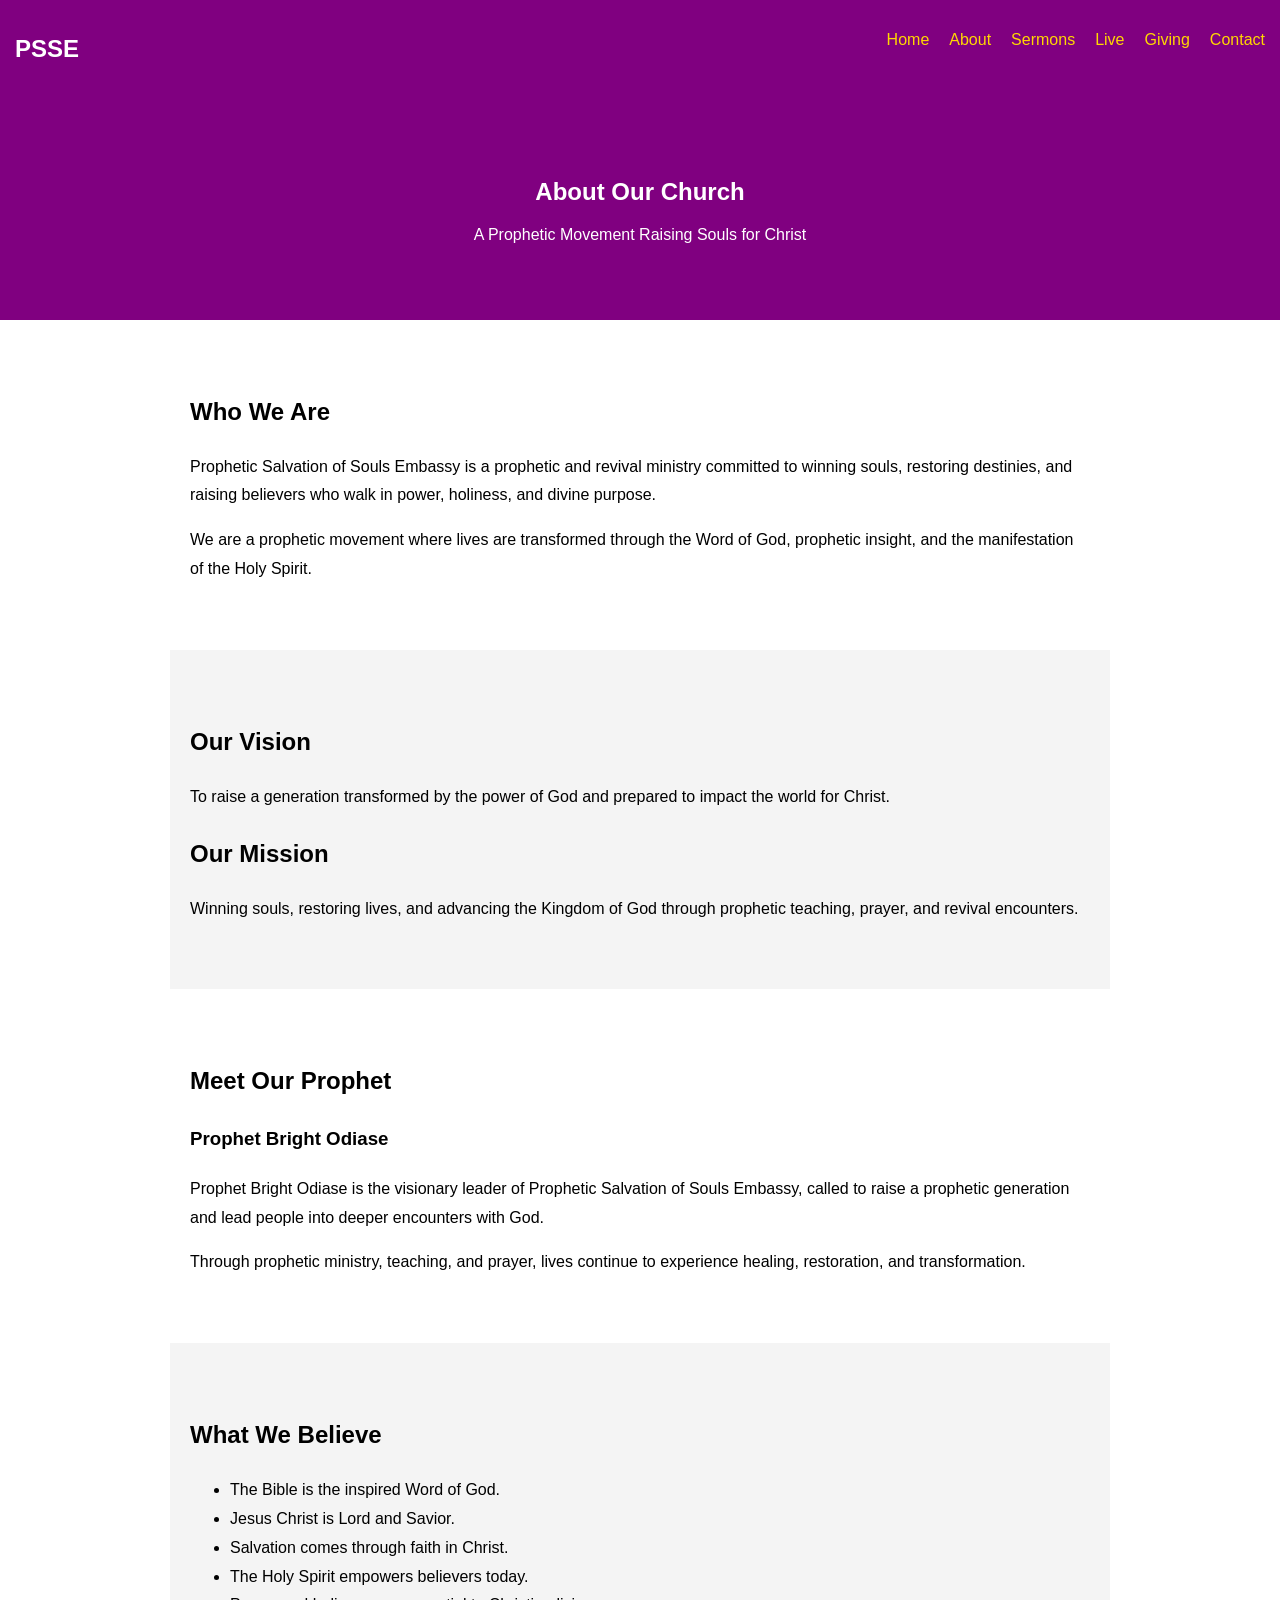
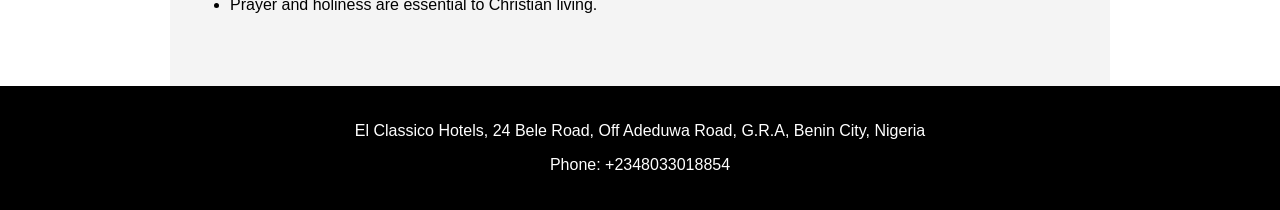
==== about.html @ df13d9fd "initial commit - Church website project" ====
<!DOCTYPE html>
<html lang="en">
<head>
<meta charset="UTF-8">
<meta name="viewport" content="width=device-width, initial-scale=1.0">
<title>About Us | Prophetic Salvation of Souls Embassy</title>

<link rel="stylesheet" href="PropheticSalvationofSoulsEmbassy.css">
</head>

<body>

<!-- NAVBAR -->
<header>
<nav class="navbar">
<h1>PSSE</h1>

<ul>
<li><a href="PropheticSalvationofSoulsEmbassy.html">Home</a></li>
<li><a href="about.html">About</a></li>
<li><a href="sermons.html">Sermons</a></li>
<li><a href="livestream.html">Live</a></li>
<li><a href="giving.html">Giving</a></li>
<li><a href="contact.html">Contact</a></li>
</ul>
</nav>
</header>

<!-- ABOUT HERO -->
<section class="about-hero">
<h2>About Our Church</h2>
<p>A Prophetic Movement Raising Souls for Christ</p>
</section>

<!-- CHURCH INTRO -->
<section class="about-section">
<h2>Who We Are</h2>

<p>
Prophetic Salvation of Souls Embassy is a prophetic and revival ministry
committed to winning souls, restoring destinies, and raising believers
who walk in power, holiness, and divine purpose.
</p>

<p>
We are a prophetic movement where lives are transformed through
the Word of God, prophetic insight, and the manifestation of the Holy Spirit.
</p>

</section>

<!-- VISION & MISSION -->
<section class="about-section gray">
<h2>Our Vision</h2>
<p>
To raise a generation transformed by the power of God and prepared
to impact the world for Christ.
</p>

<h2>Our Mission</h2>
<p>
Winning souls, restoring lives, and advancing the Kingdom of God
through prophetic teaching, prayer, and revival encounters.
</p>
</section>

<!-- PROPHET SECTION -->
<section class="about-section">
<h2>Meet Our Prophet</h2>

<h3>Prophet Bright Odiase</h3>

<p>
Prophet Bright Odiase is the visionary leader of Prophetic Salvation
of Souls Embassy, called to raise a prophetic generation and lead
people into deeper encounters with God.
</p>

<p>
Through prophetic ministry, teaching, and prayer, lives continue
to experience healing, restoration, and transformation.
</p>

</section>

<!-- BELIEFS -->
<section class="about-section gray">
<h2>What We Believe</h2>

<ul>
<li>The Bible is the inspired Word of God.</li>
<li>Jesus Christ is Lord and Savior.</li>
<li>Salvation comes through faith in Christ.</li>
<li>The Holy Spirit empowers believers today.</li>
<li>Prayer and holiness are essential to Christian living.</li>
</ul>

</section>

<!-- FOOTER -->
<footer>
<p>
El Classico Hotels, 24 Bele Road, Off Adeduwa Road, G.R.A,
Benin City, Nigeria
</p>

<p>Phone: +2348033018854</p>

</footer>

</body>
</html>
---- PropheticSalvationofSoulsEmbassy.css ----
body {
    margin: 0;
    font-family: Arial, sans-serif;
}

/* NAVBAR */

.navbar {
    background: purple;
    color: white;
    display: flex;
    justify-content: space-between;
    padding: 15px;
}

.navbar ul {
    list-style: none;
    display: flex;
    gap: 20px;
}

.navbar a {
    color: gold;
    text-decoration: none;
}

/* HERO */

.hero {
    background: url('../images/church.jpg') center/cover no-repeat;
    height: 80vh;
    color: white;
    display: flex;
    align-items: center;
    justify-content: center;
    text-align: center;
}

.btn {
    background: gold;
    padding: 10px 20px;
    color: black;
    text-decoration: none;
}

/* SERVICES */

.services {
    padding: 40px;
    text-align: center;
}

.service-box {
    margin: 20px;
}

/* PASTOR */

.pastor {
    background: #f4f4f4;
    padding: 40px;
    text-align: center;
}

/* CTA */

.cta {
    background: purple;
    color: white;
    padding: 40px;
    text-align: center;
}

/* FOOTER */

footer {
    background: black;
    color: white;
    text-align: center;
    padding: 20px;
}

/* WHATSAPP BUTTON */

.whatsapp {
    position: fixed;
    bottom: 20px;
    right: 20px;
    background: green;
    color: white;
    padding: 15px;
    text-decoration: none;
    border-radius: 30px;
}

/* RESPONSIVE DESIGN */

@media(max-width:768px) {

.navbar ul {
    flex-direction: column;
}

.hero {
    height: 60vh;
}

}

.about-hero{
background: purple;
color: white;
text-align: center;
padding: 60px 20px;
}

.about-section{
padding: 50px 20px;
max-width: 900px;
margin: auto;
line-height: 1.8;
}

.gray{
background: #f4f4f4;
}


.sermon-hero{
background: purple;
color:white;
text-align:center;
padding:60px 20px;
}

.sermons{
display:grid;
grid-template-columns: repeat(3,1fr);
gap:20px;
padding:40px;
}

.sermon-card{
background:#f4f4f4;
padding:15px;
text-align:center;
border-radius:8px;
}

.sermon-card iframe{
width:100%;
height:220px;
border:none;
}

/* MOBILE RESPONSIVE */

@media(max-width:768px){

.sermons{
grid-template-columns:1fr;
}

}



.live-hero{
background:black;
color:white;
text-align:center;
padding:60px 20px;
}

.live-container{
text-align:center;
padding:40px;
}

.live-video iframe{
width:80%;
height:450px;
border:none;
}

.live-note{
margin-top:15px;
color:gray;
}

.live-socials{
background:#f4f4f4;
text-align:center;
padding:40px;
}

.platforms a{
margin:10px;
padding:12px 20px;
background:purple;
color:white;
text-decoration:none;
border-radius:5px;
display:inline-block;
}

/* RESPONSIVE */

@media(max-width:768px){

.live-video iframe{
width:100%;
height:250px;
}

}


.giving-hero{
background:purple;
color:white;
text-align:center;
padding:60px 20px;
}

.giving-scripture{
text-align:center;
padding:30px;
font-style:italic;
background:#f4f4f4;
}

.giving-container{
text-align:center;
padding:40px;
}

.bank-card{
display:inline-block;
background:white;
padding:30px;
border-radius:10px;
box-shadow:0 0 10px rgba(0,0,0,0.1);
line-height:2;
}

.giving-thanks{
background:black;
color:white;
text-align:center;
padding:40px;
}

.contact-hero{
background:purple;
color:white;
text-align:center;
padding:60px 20px;
}

.contact-container{
display:flex;
justify-content:center;
gap:40px;
padding:40px;
flex-wrap:wrap;
}

.contact-info{
max-width:400px;
}

.contact-form form{
display:flex;
flex-direction:column;
gap:15px;
}

.contact-form input,
.contact-form textarea{
padding:10px;
width:300px;
}

.contact-form button{
background:purple;
color:white;
border:none;
padding:12px;
cursor:pointer;
}

.map iframe{
width:100%;
height:400px;
border:none;
}

.contact-socials{
text-align:center;
padding:40px;
background:#f4f4f4;
}

.contact-socials a{
margin:10px;
padding:10px 15px;
background:purple;
color:white;
text-decoration:none;
border-radius:5px;
}

/* MOBILE RESPONSIVE */

@media(max-width:768px){

.contact-container{
flex-direction:column;
align-items:center;
}

.contact-form input,
.contact-form textarea{
width:100%;
}

}
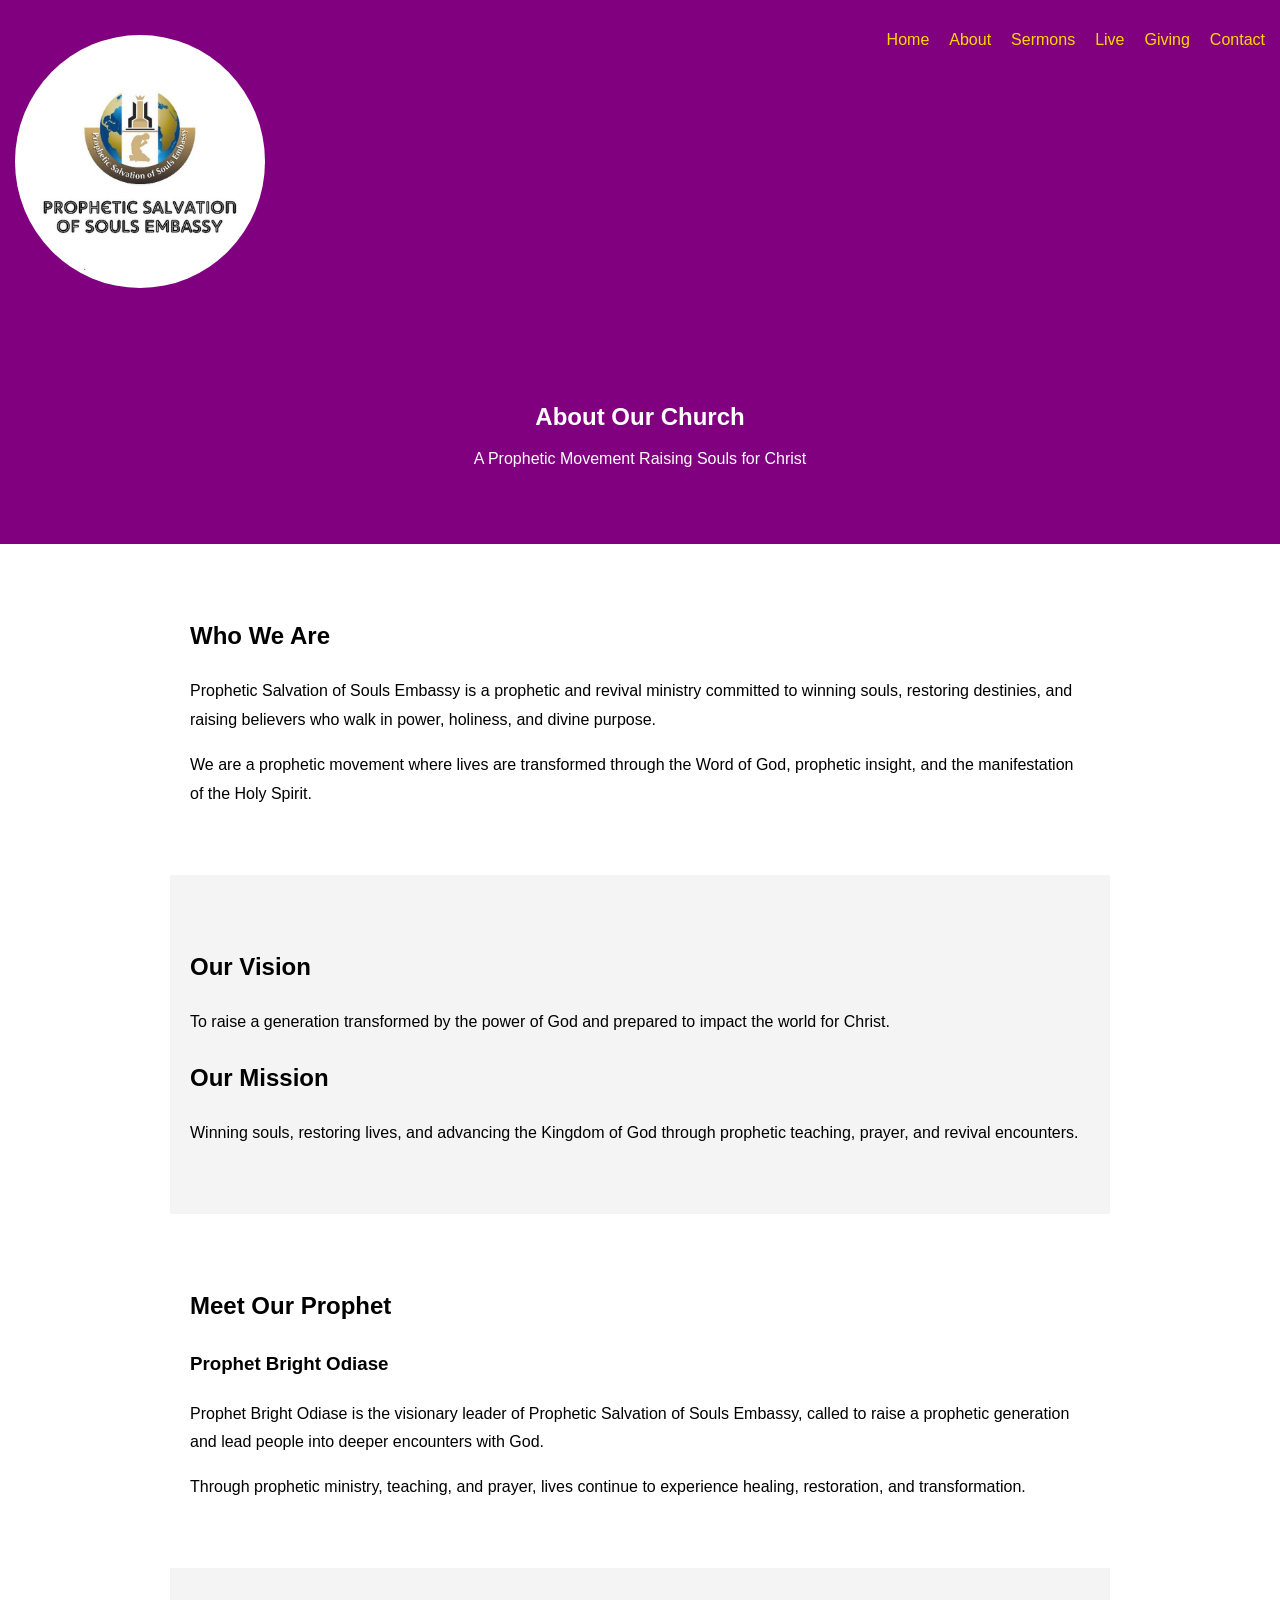
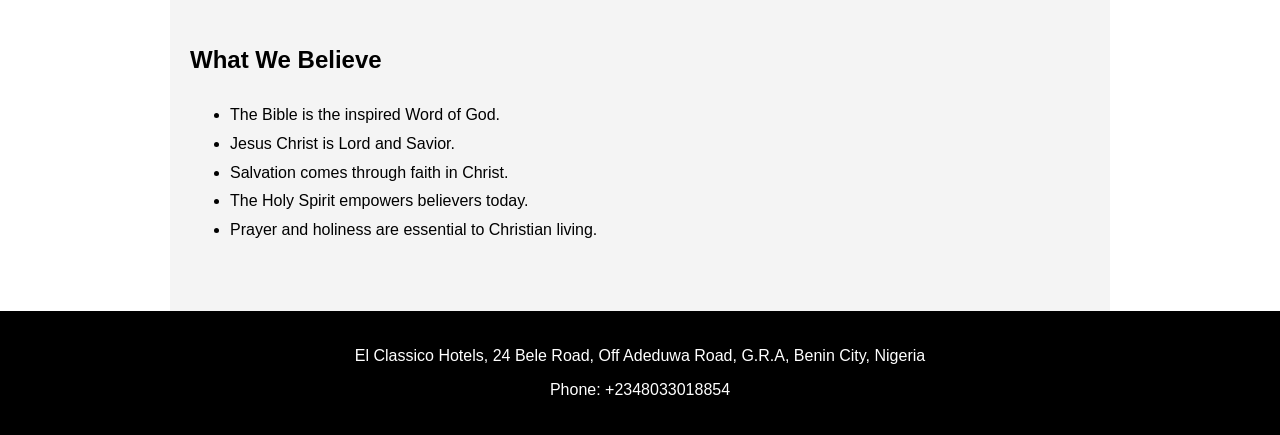
==== commit 5c52c880: "Added logos on all page, made the send message work, and polished the sermons page" ====
--- a/about.html
+++ b/about.html
@@ -13,10 +13,14 @@
 <!-- NAVBAR -->
 <header>
 <nav class="navbar">
-<h1>PSSE</h1>
+ <h1 class="church-logo"> 
+            <img 
+           class="church-logo-image" src="Logo_2026-03-02_19-41-43.jpg"
+           alt="Prophetic Salvation of Souls Embassy logo.">
+       </h1>
 
 <ul>
-<li><a href="PropheticSalvationofSoulsEmbassy.html">Home</a></li>
+<li><a href="index.html">Home</a></li>
 <li><a href="about.html">About</a></li>
 <li><a href="sermons.html">Sermons</a></li>
 <li><a href="livestream.html">Live</a></li>
--- a/PropheticSalvationofSoulsEmbassy.css
+++ b/PropheticSalvationofSoulsEmbassy.css
@@ -27,7 +27,7 @@
 /* HERO */
 
 .hero {
-    background: url('../images/church.jpg') center/cover no-repeat;
+    background: url('photo_2026-03-02_18-54-56.jpg') center/cover no-repeat;
     height: 80vh;
     color: white;
     display: flex;
@@ -57,9 +57,34 @@
 /* PASTOR */
 
 .pastor {
-    background: #f4f4f4;
-    padding: 40px;
-    text-align: center;
+    background-image: url(prophet_image_2026-03-04_08-21-18.jpg);
+    background-repeat: no-repeat;
+    background-size: cover;
+    background-position: center top;
+    padding: 200px;
+    text-align:justify;
+   
+}
+
+.text-container {
+    width: 300px;
+    text-align:center;
+}
+
+.text-container h2 {
+    color: gold;
+    
+}
+
+.text-container h3 {
+color: gold;
+
+}
+
+.text-container p {
+color: gold;
+font-weight: bold;
+
 }
 
 /* CTA */
@@ -300,6 +325,7 @@
 text-align:center;
 padding:40px;
 background:#f4f4f4;
+
 }
 
 .contact-socials a{
@@ -309,6 +335,7 @@
 color:white;
 text-decoration:none;
 border-radius:5px;
+display: inline-block;
 }
 
 /* MOBILE RESPONSIVE */
@@ -325,4 +352,13 @@
 width:100%;
 }
 
+}
+
+.church-logo img{
+    display: block;
+    width: 100%;
+    max-width: 250px;
+    height: auto;
+    margin: 0 auto;
+    border-radius: 50%;
 }
